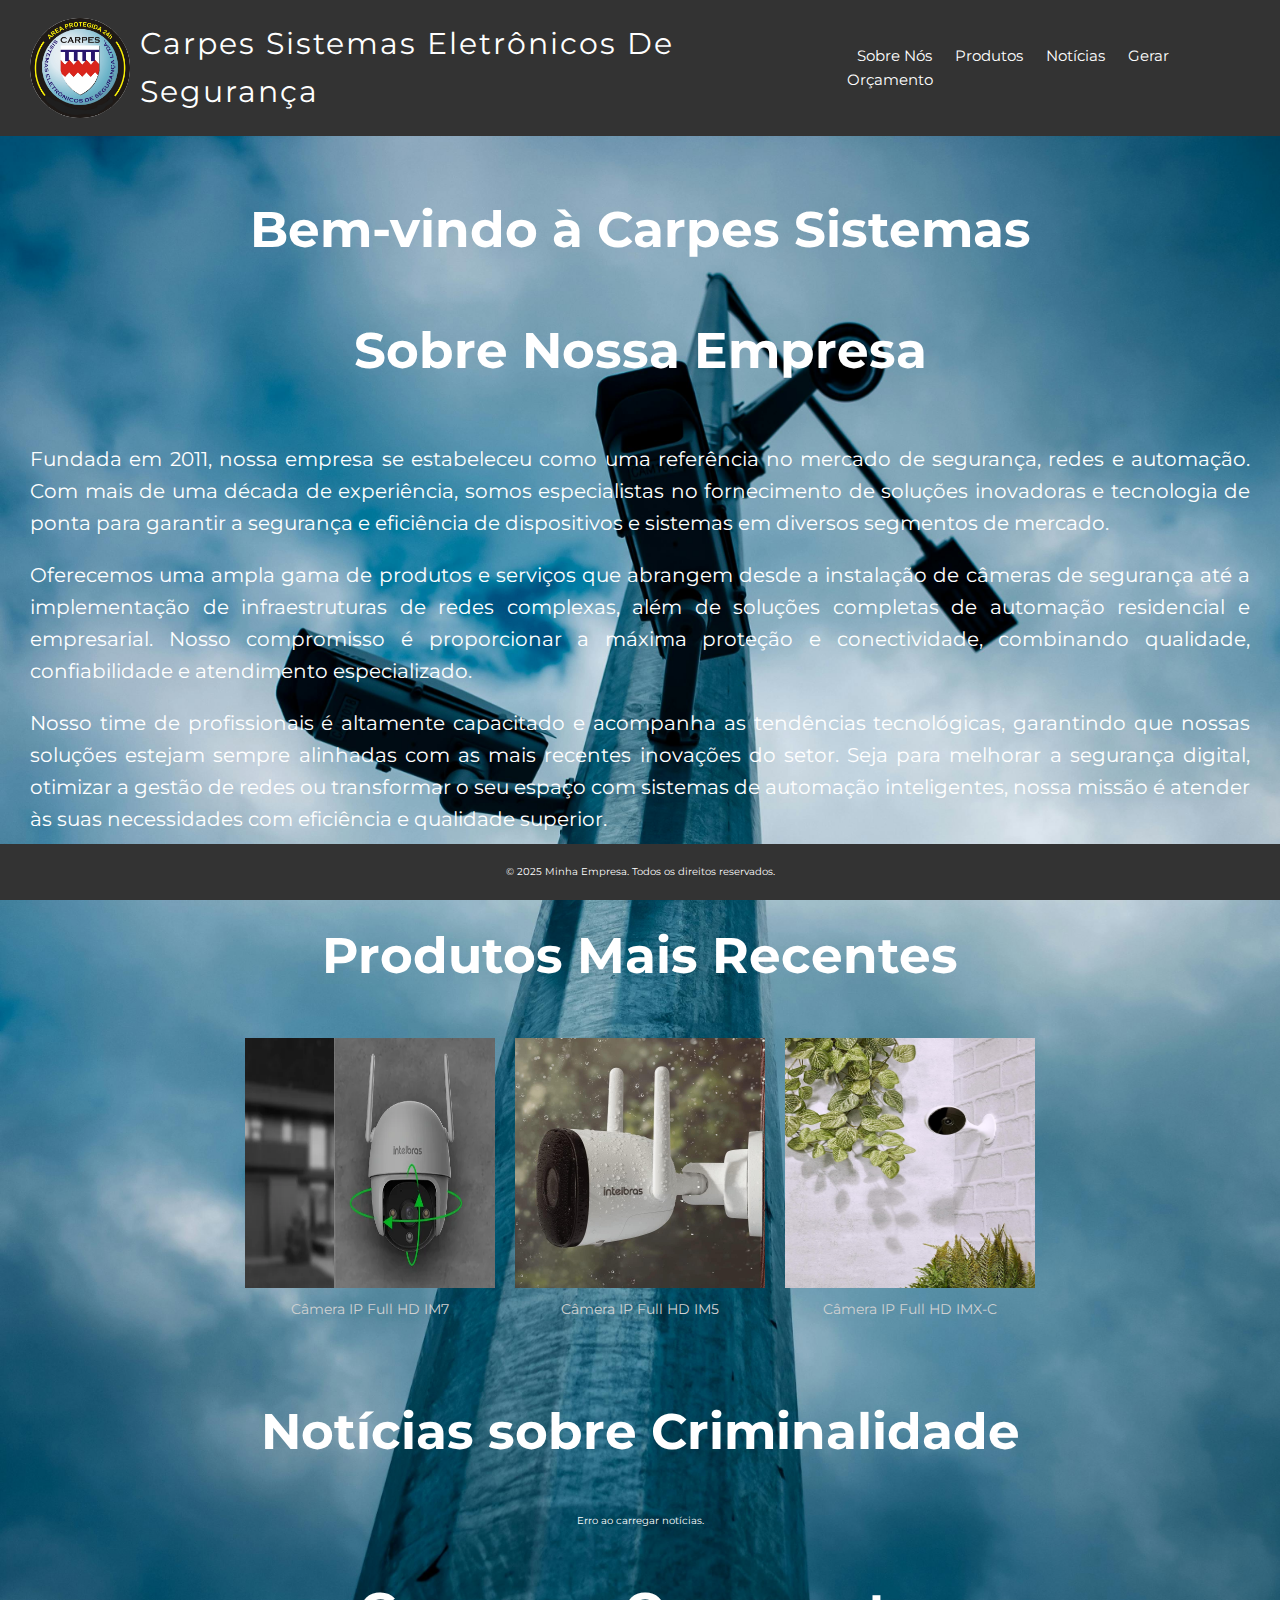
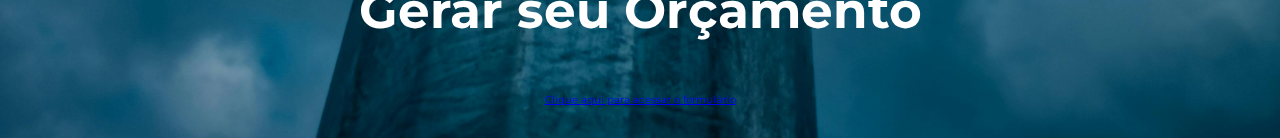
==== index.html @ f4651f55 "Primeiro commit" ====
<!DOCTYPE html>
<html lang="pt-br">
<head>
    <meta charset="UTF-8">
    <meta name="viewport" content="width=device-width, initial-scale=1.0">
    <title>Minha Empresa</title>
    <link rel="preconnect" href="https://fonts.googleapis.com">
<link rel="preconnect" href="https://fonts.gstatic.com" crossorigin>
<link href="https://fonts.googleapis.com/css2?family=Montserrat:ital,wght@0,100..900;1,100..900&display=swap" rel="stylesheet">
    <link rel="stylesheet" href="styles/index.css">
</head>
<body>
    
    <header>
        
        <img src="assets/logo.jpg" alt="Logo da Empresa" class="logo"  >
        <h1 class="h1_header">carpes sistemas eletrônicos de segurança </h1>
        
        <nav>
            <a href="#about">Sobre Nós</a>
            <a href="#products">Produtos</a>
            <a href="#news">Notícias</a>
            <a href="#budget">Gerar Orçamento</a>
        </nav>
    </header>
 
    
    <main>
        <section id="about">
            <h1>Bem-vindo à Carpes Sistemas</h1>
            <h2>Sobre Nossa Empresa</h2>
            <p>Fundada em 2011, nossa empresa se estabeleceu como uma referência no mercado de segurança, redes e automação. Com mais de uma década de experiência, somos especialistas no fornecimento de soluções inovadoras e tecnologia de ponta para garantir a segurança e eficiência de dispositivos e sistemas em diversos segmentos de mercado.</p>
            <p>Oferecemos uma ampla gama de produtos e serviços que abrangem desde a instalação de câmeras de segurança até a implementação de infraestruturas de redes complexas, além de soluções completas de automação residencial e empresarial. Nosso compromisso é proporcionar a máxima proteção e conectividade, combinando qualidade, confiabilidade e atendimento especializado.</p>
            <p>Nosso time de profissionais é altamente capacitado e acompanha as tendências tecnológicas, garantindo que nossas soluções estejam sempre alinhadas com as mais recentes inovações do setor. Seja para melhorar a segurança digital, otimizar a gestão de redes ou transformar o seu espaço com sistemas de automação inteligentes, nossa missão é atender às suas necessidades com eficiência e qualidade superior.

            </p>
        </section>

        <section id="products" class="products">
            <h2>Produtos Mais Recentes</h2>
            <div class="product-list">
                <div class="product-item">
                    <img src="assets/products/im7.webp" alt="Câmera de Segurança">
                    <p>Câmera IP Full HD IM7</p>
                </div>
                <div class="product-item">
                    <img src="assets/products/im5.jpg" alt="Cerca Elétrica">
                    <p>Câmera IP Full HD IM5</p>
                </div>
                <div class="product-item">
                    <img src="assets/products/imx.jpg" alt="Interfone">
                    <p>Câmera IP Full HD IMX-C</p>
                </div>
            </div>
        </section>
        

        <section id="news">
            <h2>Notícias sobre Criminalidade</h2>
            <div id="news-container">
                <p>Carregando notícias...</p>
            </div>
        </section>

        <section id="budget">
            <h2>Gerar seu Orçamento</h2>
            <a href="budget.html">Clique aqui para acessar o formulário</a>
        </section>
    </main>

    <footer>
        <p>&copy; 2025 Minha Empresa. Todos os direitos reservados.</p>
    </footer>

    <script src="scripts/index.js"></script>
    
</body>
</html>
---- styles/index.css ----
:root{
 font-size: 62.5%; /* 1rem = 10px */
}
html {
   
   
    font-family: "Montserrat", serif;
    font-optical-sizing: auto;
    font-weight: 400;
    font-style: normal;
    }
.h1_header{
    margin-right: auto;
    font-family: "Montserrat", serif;
    font-optical-sizing: auto;
    font-weight: 400;
    font-style: normal;
    font-size: 3rem;
    text-transform: capitalize; 
    letter-spacing: 2px
}
main{
    text-align: center;
    color: #fff;

}
main p{
    margin-bottom: 0;
    margin-top: 0;
}
main h1, h2{
    font-size: 5rem;
}
main p{
    text-align: justify;
    padding: 1rem;
    font-size: 2rem;
   
}
.logo{
    width: 10rem;
    height: 10rem;
    border-radius: 50%;
    margin: 1rem;
}
nav a{
font-size: 1.5rem;
}

body {
   
    margin: 0;
    padding: 0;
    line-height: 1.6;

}

body{
   
    width: 100%;
    height: 100%;
    background: url(/assets/background-index.jpg) no-repeat center center;
    background-size: cover; /* Ajusta a imagem ao tamanho do container */
    /* fill-opacity: 0.10; Define a opacidade da imagem */
    z-index: -1; /* Coloca atrás do conteúdo */
}


header {
    display: flex;
    justify-content: space-around;
    align-items: center;
    background: #333;
    color: #fff;
    padding: 0px 20px;
}

/* 
header .logo {
    max-height: 50px;
} */

nav a {
    color: #fff;
    text-decoration: none;
    margin: 0 10px;
}
nav a:hover{
    border: 2px solid #333;
    background-color:rgba(70, 70, 73, 0.3);
    padding: .8rem;
    border-radius: 2rem;
}

main {
    padding: 20px;
}

section {
    margin-bottom: 10px;
}
.products {
    text-align: center;
    padding: 20px;
}

.product-list {
    display: flex;
    justify-content: center;
    gap: 20px; /* Espaçamento entre os itens */
    flex-wrap: wrap; /* Permite quebrar linha se necessário */
}

.product-item {
    border: 1px solid inherit;
    outline: none;
    display: flex;
    flex-direction: column; /* Organiza a imagem e o texto em coluna */
    align-items: center;
    width: 250px; /* Define uma largura fixa para alinhar os itens */
    margin-bottom: 0;
}

.product-item img {

    width: 25rem; /* Ajusta a largura da imagem ao container */
    height: 25rem;
    margin-bottom: 0;
}

.product-item p {
    border-radius: 2rem;
    font-size: 14px;
    color: #d2d2d2; /* Cor do texto */
}
.product-item p:hover{
    background-color: rgba(42, 42, 43, 0.12);
   

}

/* .product-list{
    display: flex;
    justify-content: space-between;
    align-items: center;
    border: 1px solid white;

}
.product-list img {
    width: 250px;
    height: 200px;
    margin: 10px;
}
.product-list p{
    margin-bottom: 0;

} */

footer {
    background: #333;
    color: #fff;
    text-align: center;
    padding: 10px 0;
    position: fixed;
    width: 100%;
    bottom: 0;
}
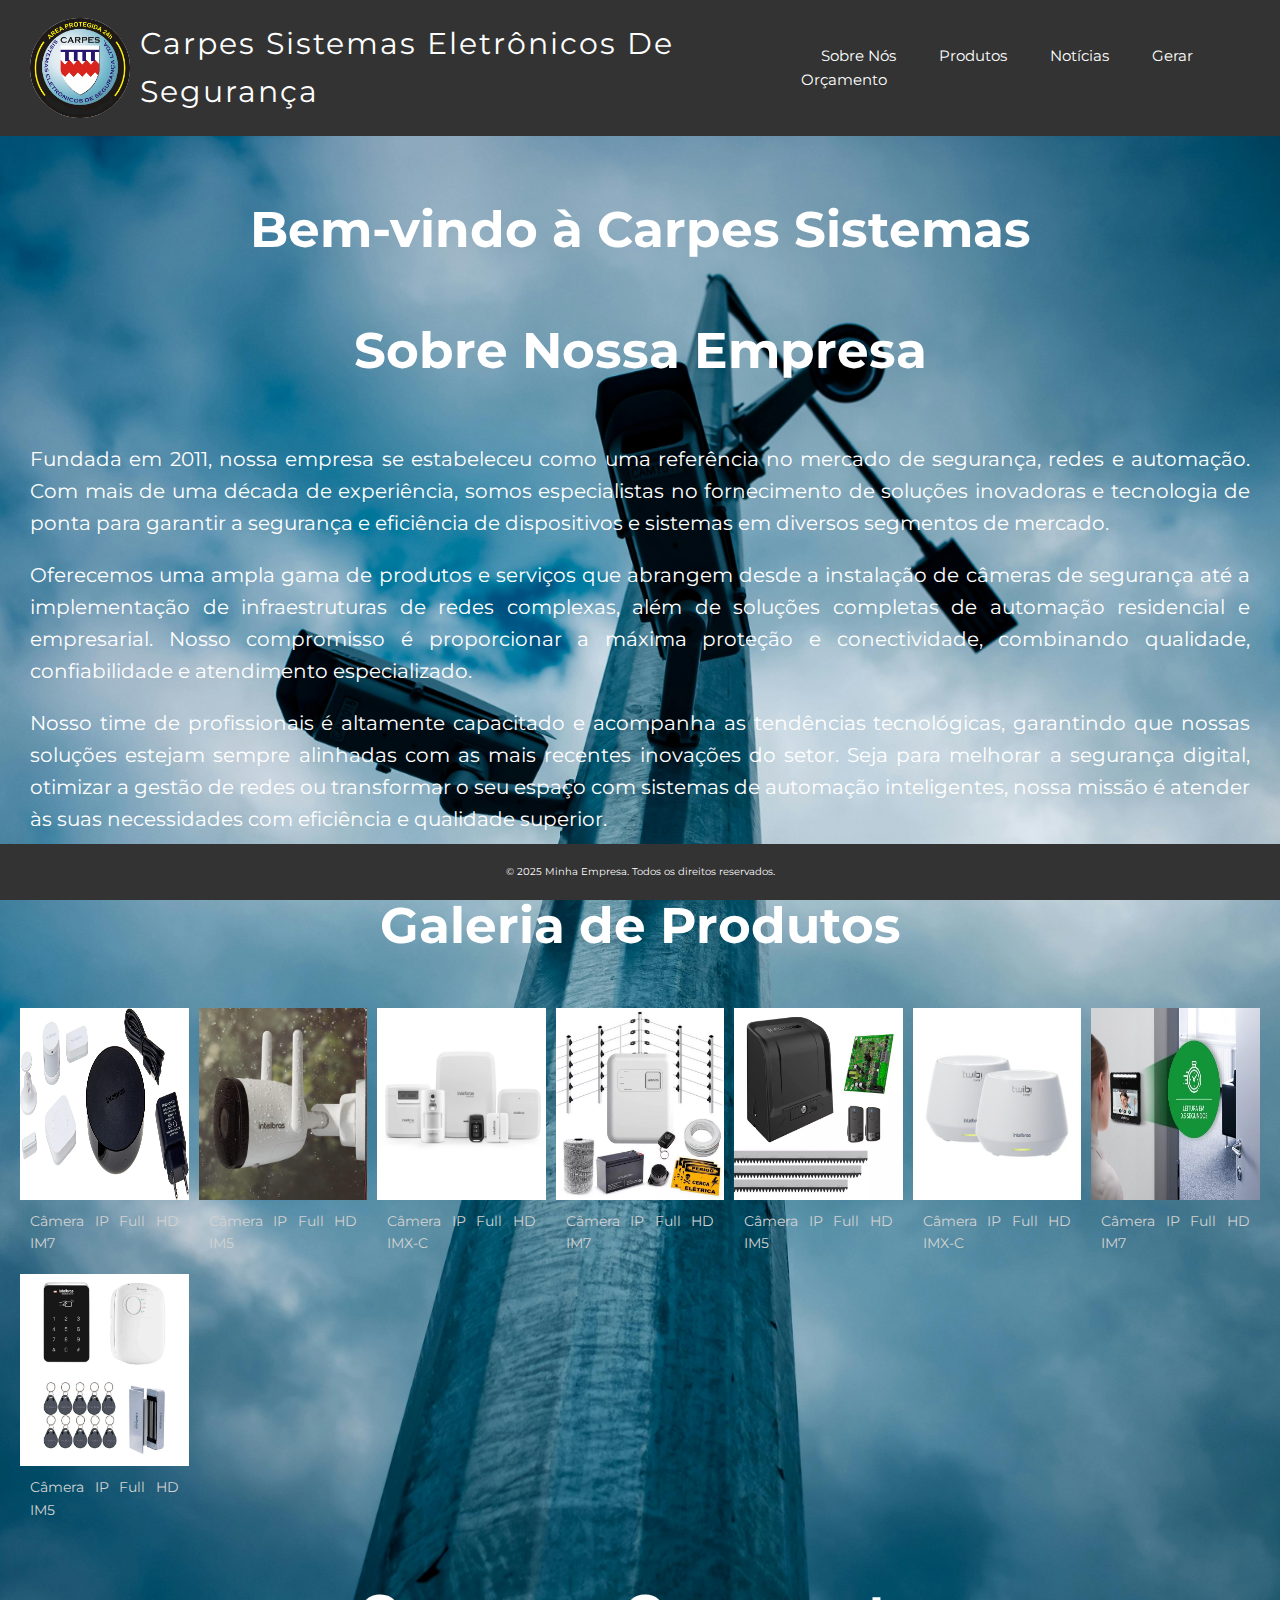
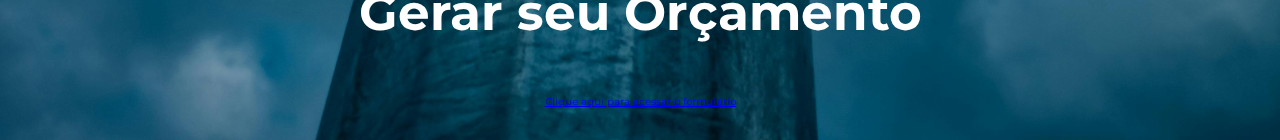
==== commit c2ee79ba: "Alteração para grid responsivo galeria de imagens" ====
--- a/index.html
+++ b/index.html
@@ -37,10 +37,10 @@
         </section>
 
         <section id="products" class="products">
-            <h2>Produtos Mais Recentes</h2>
+            <h2>Galeria de Produtos</h2>
             <div class="product-list">
                 <div class="product-item">
-                    <img src="assets/products/im7.webp" alt="Câmera de Segurança">
+                    <img src="assets/products/automacao.jpg" alt="Câmera de Segurança">
                     <p>Câmera IP Full HD IM7</p>
                 </div>
                 <div class="product-item">
@@ -48,18 +48,32 @@
                     <p>Câmera IP Full HD IM5</p>
                 </div>
                 <div class="product-item">
-                    <img src="assets/products/imx.jpg" alt="Interfone">
+                    <img src="assets/products/amt8000.webp" alt="Interfone">
                     <p>Câmera IP Full HD IMX-C</p>
                 </div>
+                <div class="product-item">
+                    <img src="assets/products/cerca.webp" alt="Câmera de Segurança">
+                    <p>Câmera IP Full HD IM7</p>
+                </div>
+                <div class="product-item">
+                    <img src="assets/products/motor.webp" alt="Cerca Elétrica">
+                    <p>Câmera IP Full HD IM5</p>
+                </div>
+                <div class="product-item">
+                    <img src="assets/products/rede.avif" alt="Interfone">
+                    <p>Câmera IP Full HD IMX-C</p>
+                </div>
+                <div class="product-item">
+                    <img src="assets/products/facial.jpg" alt="Câmera de Segurança">
+                    <p>Câmera IP Full HD IM7</p>
+                </div>
+                <div class="product-item">
+                    <img src="assets/products/sa202.webp" alt="Cerca Elétrica">
+                    <p>Câmera IP Full HD IM5</p>
+                </div>
+              
             </div>
-        </section>
-        
-
-        <section id="news">
-            <h2>Notícias sobre Criminalidade</h2>
-            <div id="news-container">
-                <p>Carregando notícias...</p>
-            </div>
+           
         </section>
 
         <section id="budget">
--- a/styles/index.css
+++ b/styles/index.css
@@ -84,12 +84,13 @@
 nav a {
     color: #fff;
     text-decoration: none;
-    margin: 0 10px;
+    padding: 1rem;
+    margin: 10px ;
 }
 nav a:hover{
-    border: 2px solid #333;
-    background-color:rgba(70, 70, 73, 0.3);
-    padding: .8rem;
+    border: 1px solid #333;
+    background-color:rgba(224, 224, 245, 0.3);
+   
     border-radius: 2rem;
 }
 
@@ -100,34 +101,48 @@
 section {
     margin-bottom: 10px;
 }
-.products {
+/* .products {
     text-align: center;
     padding: 20px;
-}
-
-.product-list {
-    display: flex;
-    justify-content: center;
-    gap: 20px; /* Espaçamento entre os itens */
-    flex-wrap: wrap; /* Permite quebrar linha se necessário */
+} */
+ .product-list {
+    display: grid;
+    grid-template-columns: repeat(auto-fit, minmax(15rem, 1fr)); /* Grid responsivo */
+    gap: 1rem; /* Espaçamento entre os itens */
 }
 
 .product-item {
     border: 1px solid inherit;
     outline: none;
     display: flex;
-    flex-direction: column; /* Organiza a imagem e o texto em coluna */
+    flex-direction: column;
     align-items: center;
-    width: 250px; /* Define uma largura fixa para alinhar os itens */
+    width: 100%; /* Garante que o item ocupe toda a largura do grid */
     margin-bottom: 0;
 }
 
 .product-item img {
-
-    width: 25rem; /* Ajusta a largura da imagem ao container */
-    height: 25rem;
+    width: 100%; /* Largura do contêiner */
+    height: 15vw; /* Altura proporcional ao tamanho da tela */
+    max-height: 25rem; /* Limite máximo de altura */
+    max-width: 25rem; /* Limite máximo de largura */
+    object-fit: fill; /* Garante que todas as imagens sejam cortadas para caber no mesmo tamanho */
     margin-bottom: 0;
 }
+
+/* Regras de responsividade */
+@media (max-width: 768px) {
+    .product-item img {
+        height: 20vw; /* Ajusta dinamicamente para telas menores */
+    }
+}
+
+@media (max-width: 480px) {
+    .product-item img {
+        height: 25vw; /* Ajusta dinamicamente para telas muito pequenas */
+    }
+}
+
 
 .product-item p {
     border-radius: 2rem;
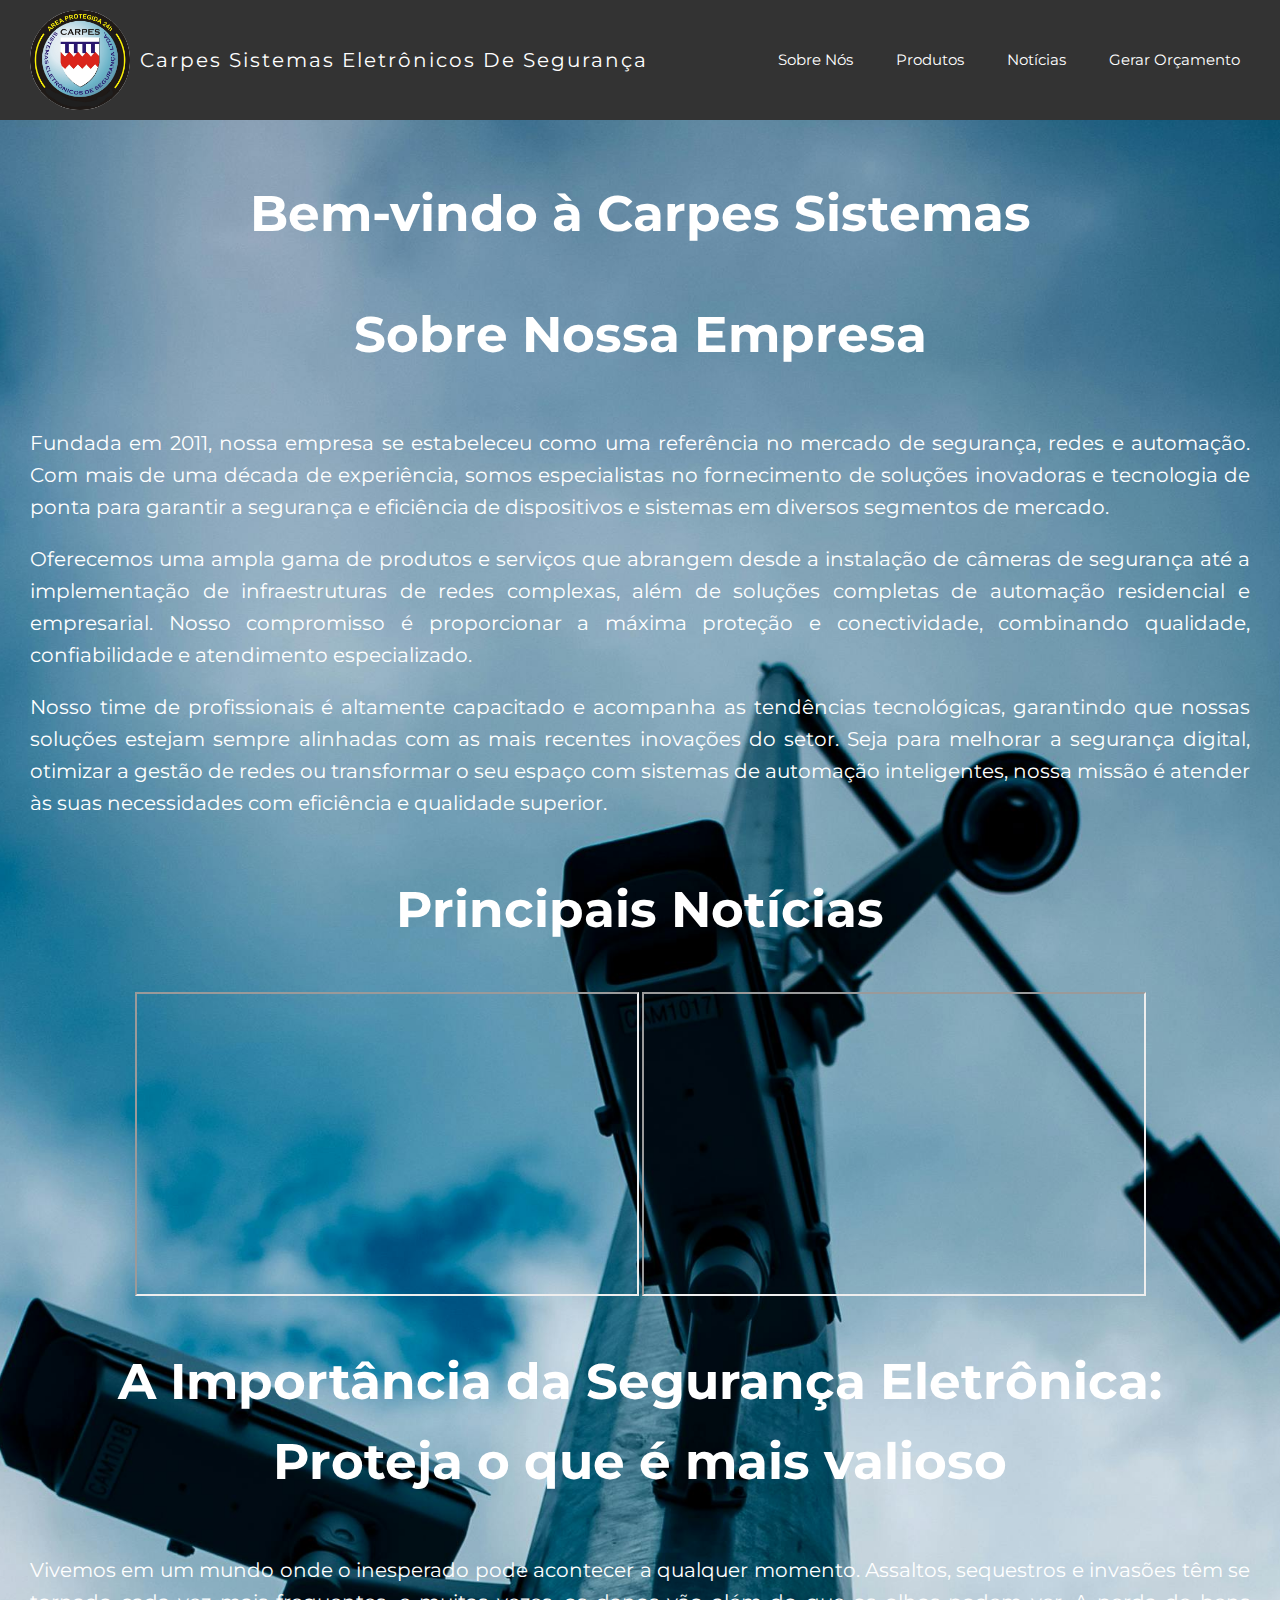
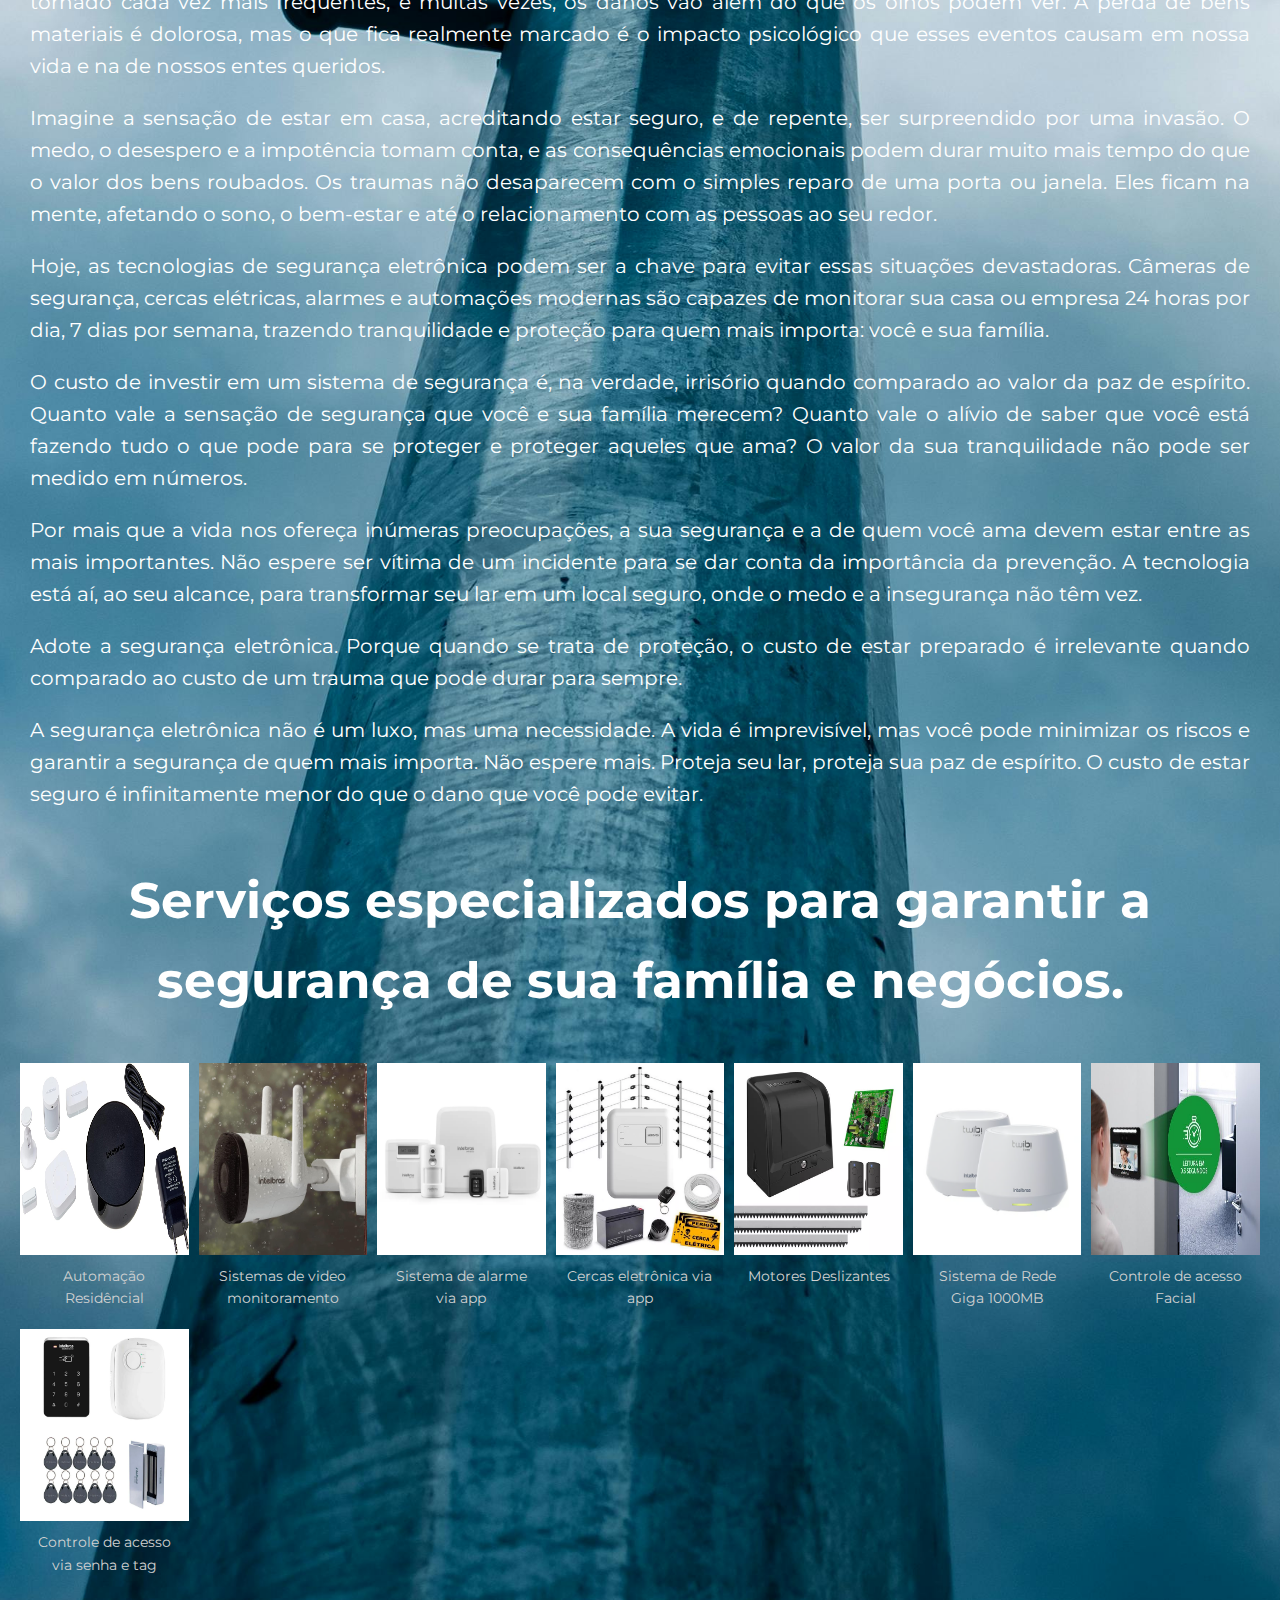
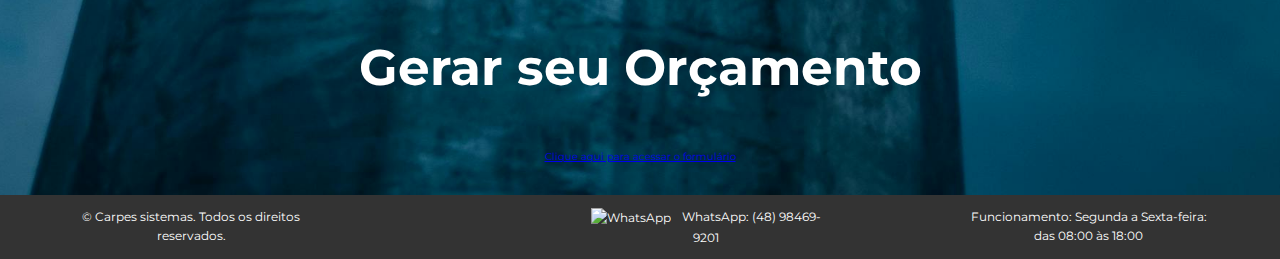
==== commit 2dd684d9: "Adicionado Noticias, ajustado footer" ====
--- a/index.html
+++ b/index.html
@@ -1,21 +1,24 @@
 <!DOCTYPE html>
 <html lang="pt-br">
+
 <head>
     <meta charset="UTF-8">
     <meta name="viewport" content="width=device-width, initial-scale=1.0">
     <title>Minha Empresa</title>
     <link rel="preconnect" href="https://fonts.googleapis.com">
-<link rel="preconnect" href="https://fonts.gstatic.com" crossorigin>
-<link href="https://fonts.googleapis.com/css2?family=Montserrat:ital,wght@0,100..900;1,100..900&display=swap" rel="stylesheet">
+    <link rel="preconnect" href="https://fonts.gstatic.com" crossorigin>
+    <link href="https://fonts.googleapis.com/css2?family=Montserrat:ital,wght@0,100..900;1,100..900&display=swap"
+        rel="stylesheet">
     <link rel="stylesheet" href="styles/index.css">
 </head>
+
 <body>
-    
+
     <header>
-        
-        <img src="assets/logo.jpg" alt="Logo da Empresa" class="logo"  >
+
+        <img src="assets/logo.jpg" alt="Logo da Empresa" class="logo">
         <h1 class="h1_header">carpes sistemas eletrônicos de segurança </h1>
-        
+
         <nav>
             <a href="#about">Sobre Nós</a>
             <a href="#products">Produtos</a>
@@ -23,57 +26,118 @@
             <a href="#budget">Gerar Orçamento</a>
         </nav>
     </header>
- 
-    
+
+
     <main>
         <section id="about">
             <h1>Bem-vindo à Carpes Sistemas</h1>
             <h2>Sobre Nossa Empresa</h2>
-            <p>Fundada em 2011, nossa empresa se estabeleceu como uma referência no mercado de segurança, redes e automação. Com mais de uma década de experiência, somos especialistas no fornecimento de soluções inovadoras e tecnologia de ponta para garantir a segurança e eficiência de dispositivos e sistemas em diversos segmentos de mercado.</p>
-            <p>Oferecemos uma ampla gama de produtos e serviços que abrangem desde a instalação de câmeras de segurança até a implementação de infraestruturas de redes complexas, além de soluções completas de automação residencial e empresarial. Nosso compromisso é proporcionar a máxima proteção e conectividade, combinando qualidade, confiabilidade e atendimento especializado.</p>
-            <p>Nosso time de profissionais é altamente capacitado e acompanha as tendências tecnológicas, garantindo que nossas soluções estejam sempre alinhadas com as mais recentes inovações do setor. Seja para melhorar a segurança digital, otimizar a gestão de redes ou transformar o seu espaço com sistemas de automação inteligentes, nossa missão é atender às suas necessidades com eficiência e qualidade superior.
+            <p>Fundada em 2011, nossa empresa se estabeleceu como uma referência no mercado de segurança, redes e
+                automação. Com mais de uma década de experiência, somos especialistas no fornecimento de soluções
+                inovadoras e tecnologia de ponta para garantir a segurança e eficiência de dispositivos e sistemas em
+                diversos segmentos de mercado.</p>
+            <p>Oferecemos uma ampla gama de produtos e serviços que abrangem desde a instalação de câmeras de segurança
+                até a implementação de infraestruturas de redes complexas, além de soluções completas de automação
+                residencial e empresarial. Nosso compromisso é proporcionar a máxima proteção e conectividade,
+                combinando qualidade, confiabilidade e atendimento especializado.</p>
+            <p>Nosso time de profissionais é altamente capacitado e acompanha as tendências tecnológicas, garantindo que
+                nossas soluções estejam sempre alinhadas com as mais recentes inovações do setor. Seja para melhorar a
+                segurança digital, otimizar a gestão de redes ou transformar o seu espaço com sistemas de automação
+                inteligentes, nossa missão é atender às suas necessidades com eficiência e qualidade superior.
 
             </p>
         </section>
 
+        <section id="news" class="video-container">
+            <h2>Principais Notícias</h2>
+            <iframe width="500" height="300" src="https://www.youtube.com/embed/KCLimBDJqVU"
+                allow="accelerometer; autoplay; clipboard-write; encrypted-media; gyroscope; picture-in-picture"
+                allowfullscreen>
+            </iframe>
+
+
+            <iframe width="500" height="300" src="https://www.youtube.com/embed/uAH0UcCPccI"
+                allow="accelerometer; autoplay; clipboard-write; encrypted-media; gyroscope; picture-in-picture"
+                allowfullscreen>
+            </iframe>
+            <h2>A Importância da Segurança Eletrônica: Proteja o que é mais valioso</h2>
+            <p>Vivemos em um mundo onde o inesperado pode acontecer a qualquer momento. Assaltos, sequestros e invasões
+                têm se tornado cada vez mais frequentes, e muitas vezes, os danos vão além do que os olhos podem ver. A
+                perda de bens materiais é dolorosa, mas o que fica realmente marcado é o impacto psicológico que esses
+                eventos causam em nossa vida e na de nossos entes queridos.
+            <p>
+                Imagine a sensação de estar em casa, acreditando estar seguro, e de repente, ser surpreendido por uma
+                invasão. O medo, o desespero e a impotência tomam conta, e as consequências emocionais podem durar muito
+                mais tempo do que o valor dos bens roubados. Os traumas não desaparecem com o simples reparo de uma
+                porta ou janela. Eles ficam na mente, afetando o sono, o bem-estar e até o relacionamento com as pessoas
+                ao seu redor.
+            </p>
+            <p>
+                Hoje, as tecnologias de segurança eletrônica podem ser a chave para evitar essas situações devastadoras.
+                Câmeras de segurança, cercas elétricas, alarmes e automações modernas são capazes de monitorar sua casa
+                ou empresa 24 horas por dia, 7 dias por semana, trazendo tranquilidade e proteção para quem mais
+                importa: você e sua família.
+            </p>
+            <p>
+                O custo de investir em um sistema de segurança é, na verdade, irrisório quando comparado ao valor da paz
+                de espírito. Quanto vale a sensação de segurança que você e sua família merecem? Quanto vale o alívio de
+                saber que você está fazendo tudo o que pode para se proteger e proteger aqueles que ama? O valor da sua
+                tranquilidade não pode ser medido em números.
+            </p>
+            <p>
+                Por mais que a vida nos ofereça inúmeras preocupações, a sua segurança e a de quem você ama devem estar
+                entre as mais importantes. Não espere ser vítima de um incidente para se dar conta da importância da
+                prevenção. A tecnologia está aí, ao seu alcance, para transformar seu lar em um local seguro, onde o
+                medo e a insegurança não têm vez.
+            </p>
+            <p>
+                Adote a segurança eletrônica. Porque quando se trata de proteção, o custo de estar preparado é
+                irrelevante quando comparado ao custo de um trauma que pode durar para sempre.
+            </p>
+
+            <p>A segurança eletrônica não é um luxo, mas uma necessidade. A vida é imprevisível, mas você pode minimizar
+                os riscos e garantir a segurança de quem mais importa. Não espere mais. Proteja seu lar, proteja sua paz
+                de espírito. O custo de estar seguro é infinitamente menor do que o dano que você pode evitar.</p>
+
+        </section>
         <section id="products" class="products">
-            <h2>Galeria de Produtos</h2>
+            <h2>Serviços especializados para garantir a segurança de sua família e negócios.</h2>
             <div class="product-list">
                 <div class="product-item">
                     <img src="assets/products/automacao.jpg" alt="Câmera de Segurança">
-                    <p>Câmera IP Full HD IM7</p>
+                    <p>Automação Residêncial</p>
                 </div>
                 <div class="product-item">
                     <img src="assets/products/im5.jpg" alt="Cerca Elétrica">
-                    <p>Câmera IP Full HD IM5</p>
+                    <p>Sistemas de video monitoramento</p>
                 </div>
                 <div class="product-item">
                     <img src="assets/products/amt8000.webp" alt="Interfone">
-                    <p>Câmera IP Full HD IMX-C</p>
+                    <p>Sistema de alarme via app</p>
                 </div>
                 <div class="product-item">
                     <img src="assets/products/cerca.webp" alt="Câmera de Segurança">
-                    <p>Câmera IP Full HD IM7</p>
+                    <p>Cercas eletrônica via app</p>
                 </div>
                 <div class="product-item">
                     <img src="assets/products/motor.webp" alt="Cerca Elétrica">
-                    <p>Câmera IP Full HD IM5</p>
+                    <p>Motores Deslizantes</p>
                 </div>
                 <div class="product-item">
                     <img src="assets/products/rede.avif" alt="Interfone">
-                    <p>Câmera IP Full HD IMX-C</p>
+                    <p>Sistema de Rede Giga 1000MB</p>
                 </div>
                 <div class="product-item">
                     <img src="assets/products/facial.jpg" alt="Câmera de Segurança">
-                    <p>Câmera IP Full HD IM7</p>
+                    <p>Controle de acesso Facial</p>
                 </div>
                 <div class="product-item">
                     <img src="assets/products/sa202.webp" alt="Cerca Elétrica">
-                    <p>Câmera IP Full HD IM5</p>
+                    <p>Controle de acesso via senha e tag</p>
                 </div>
-              
+
             </div>
-           
+
         </section>
 
         <section id="budget">
@@ -83,10 +147,32 @@
     </main>
 
     <footer>
-        <p>&copy; 2025 Minha Empresa. Todos os direitos reservados.</p>
+        <div>
+            <p>&copy; Carpes sistemas. Todos os direitos reservados.</p>
+        </div>
+        
+        <div>
+           
+        </div>
+        
+        <div>
+            <p>
+                <a href="https://wa.me/5548984699201" target="_blank">
+                    <img src="https://upload.wikimedia.org/wikipedia/commons/6/6b/WhatsApp.svg" alt="WhatsApp" width="30" height="30">
+                    WhatsApp: (48) 98469-9201
+                </a>
+            </p>
+        </div>
+        
+        <div>
+            <p>Funcionamento: Segunda a Sexta-feira: das 08:00 às 18:00</p>
+        </div>
     </footer>
+    
+    
 
     <script src="scripts/index.js"></script>
-    
+
 </body>
-</html>
+
+</html>--- a/styles/index.css
+++ b/styles/index.css
@@ -16,7 +16,7 @@
     font-optical-sizing: auto;
     font-weight: 400;
     font-style: normal;
-    font-size: 3rem;
+    font-size: 2rem;
     text-transform: capitalize; 
     letter-spacing: 2px
 }
@@ -82,6 +82,7 @@
 } */
 
 nav a {
+    font-size: 1;
     color: #fff;
     text-decoration: none;
     padding: 1rem;
@@ -108,6 +109,7 @@
  .product-list {
     display: grid;
     grid-template-columns: repeat(auto-fit, minmax(15rem, 1fr)); /* Grid responsivo */
+
     gap: 1rem; /* Espaçamento entre os itens */
 }
 
@@ -146,6 +148,7 @@
 
 .product-item p {
     border-radius: 2rem;
+    text-align: center;
     font-size: 14px;
     color: #d2d2d2; /* Cor do texto */
 }
@@ -155,29 +158,43 @@
 
 }
 
-/* .product-list{
+.video-container{
+   
+}
+
+footer {
     display: flex;
-    justify-content: space-between;
-    align-items: center;
-    border: 1px solid white;
-
-}
-.product-list img {
-    width: 250px;
-    height: 200px;
-    margin: 10px;
-}
-.product-list p{
-    margin-bottom: 0;
-
-} */
-
-footer {
+    justify-content: space-around; /* Distribui os itens igualmente */
+    /* align-items: center; Alinha os itens verticalmente no centro */
     background: #333;
     color: #fff;
-    text-align: center;
-    padding: 10px 0;
-    position: fixed;
+    bottom: 0;
+    padding: none;
+    left: 0;
     width: 100%;
-    bottom: 0;
-}
+    font-size: 12px;
+}
+
+footer div {
+    text-align: center; /* Centraliza o conteúdo dentro de cada div */
+    max-width: 250px; /* Limita a largura das divs para evitar sobrecarga */
+}
+
+footer h3 {
+    font-size: 16px;
+}
+
+footer a {
+    color: #fff;
+    text-decoration: none;
+    font-size: 12px;
+}
+
+footer a:hover {
+    text-decoration: underline;
+}
+
+footer img {
+    vertical-align: middle; /* Alinha o ícone ao texto */
+    margin-right: 8px; /* Adiciona um espaço entre o ícone e o texto */
+}
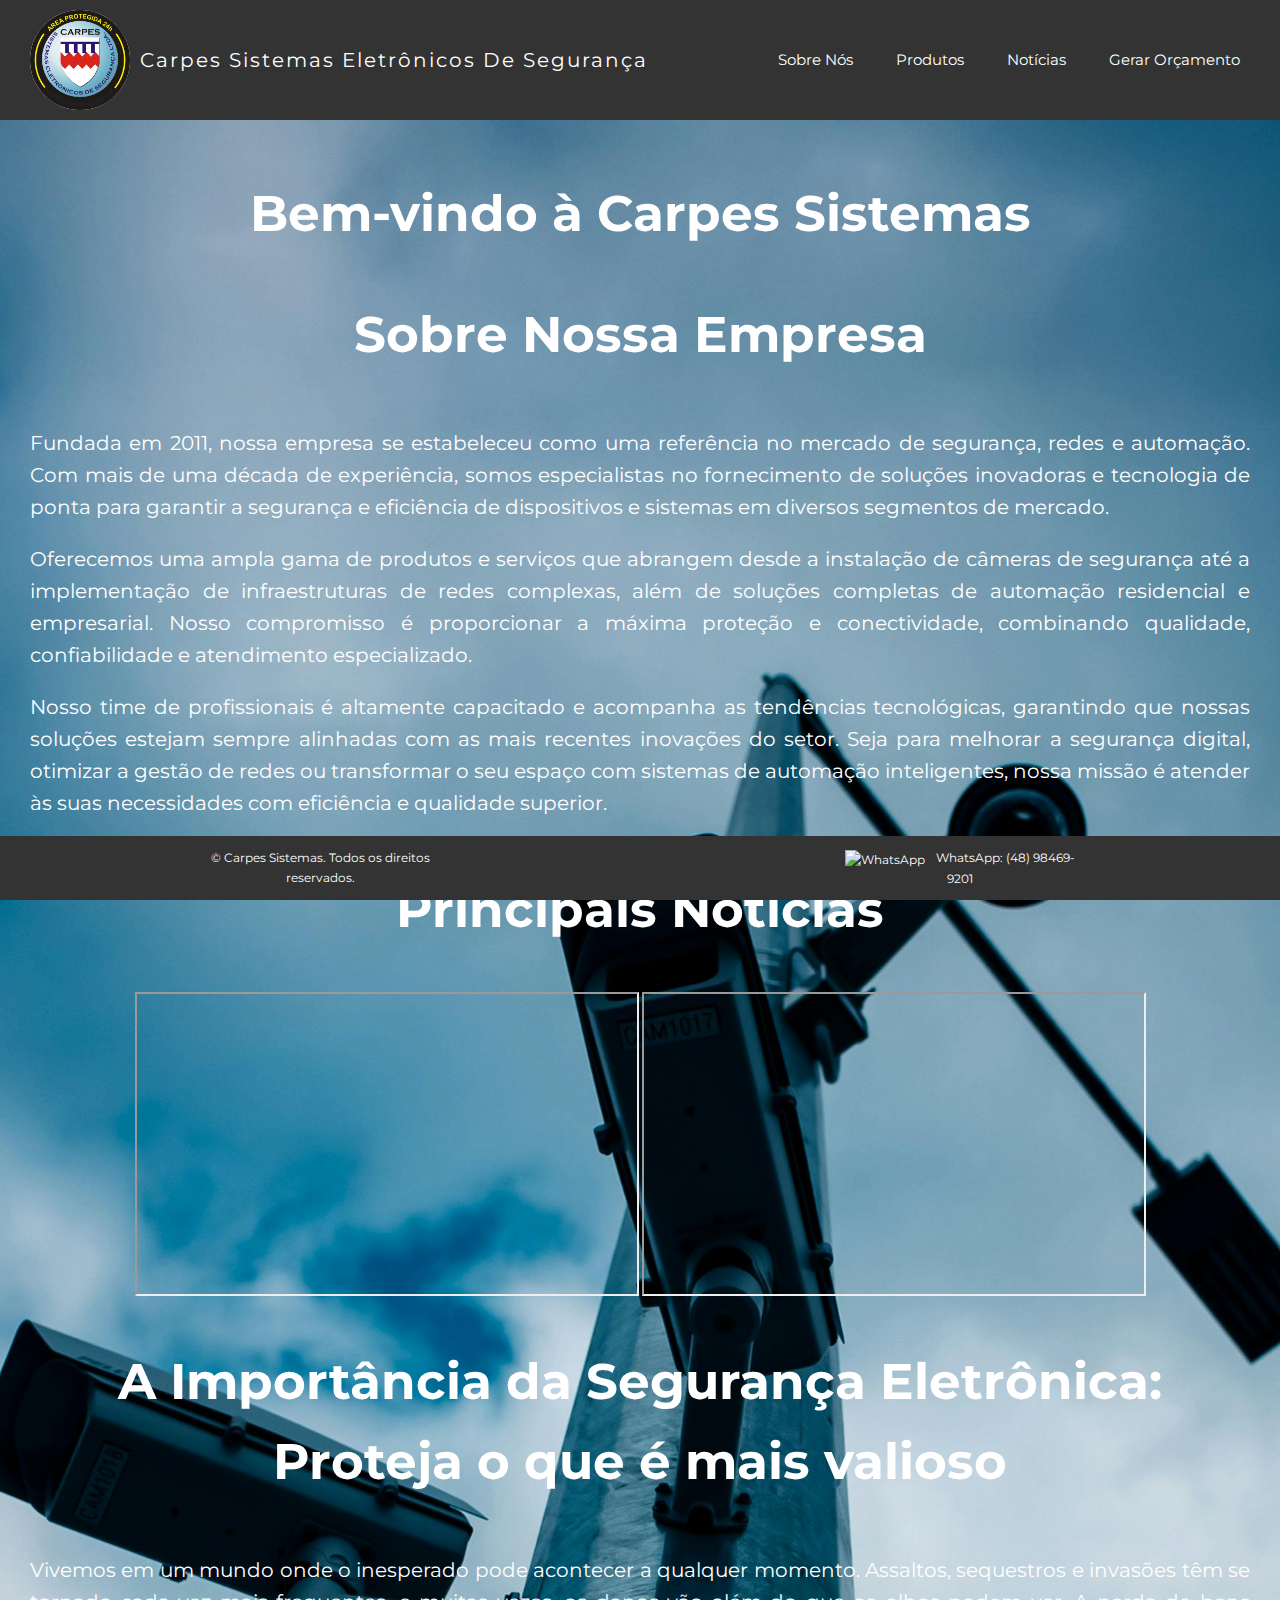
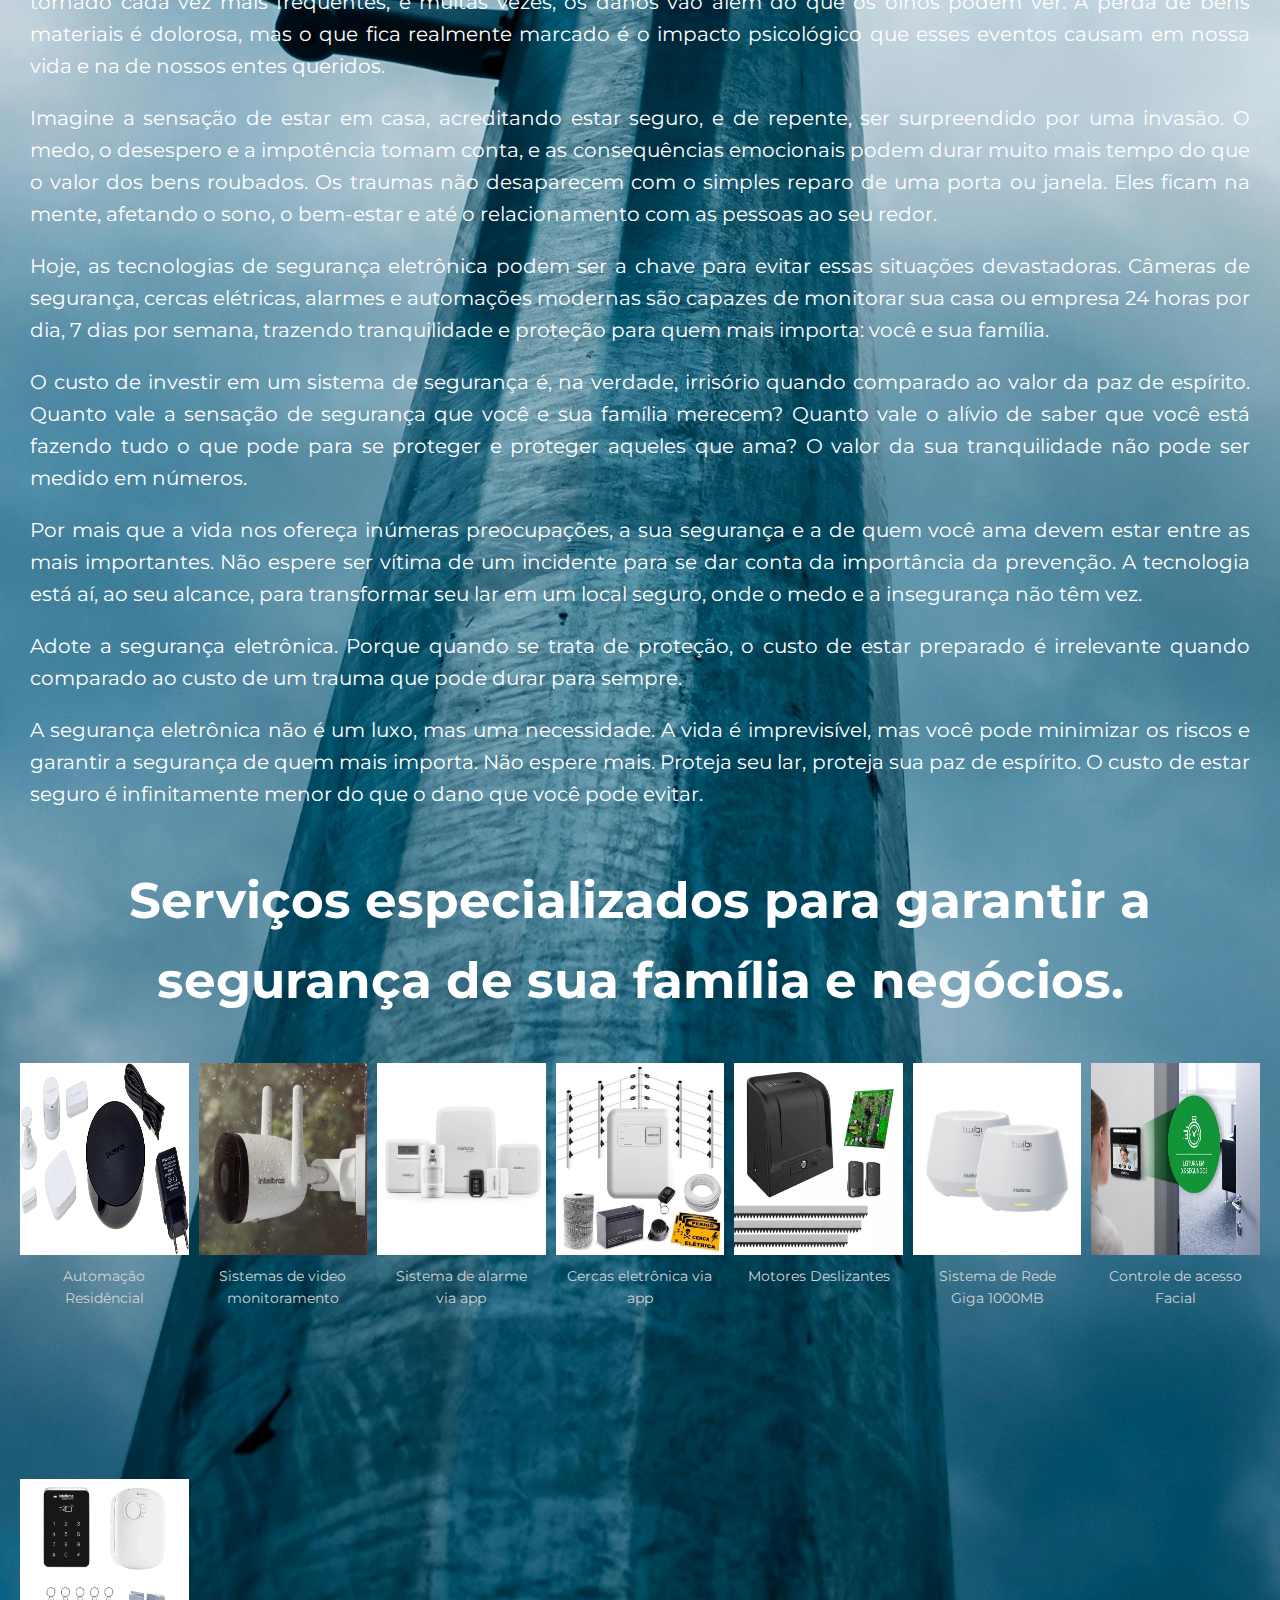
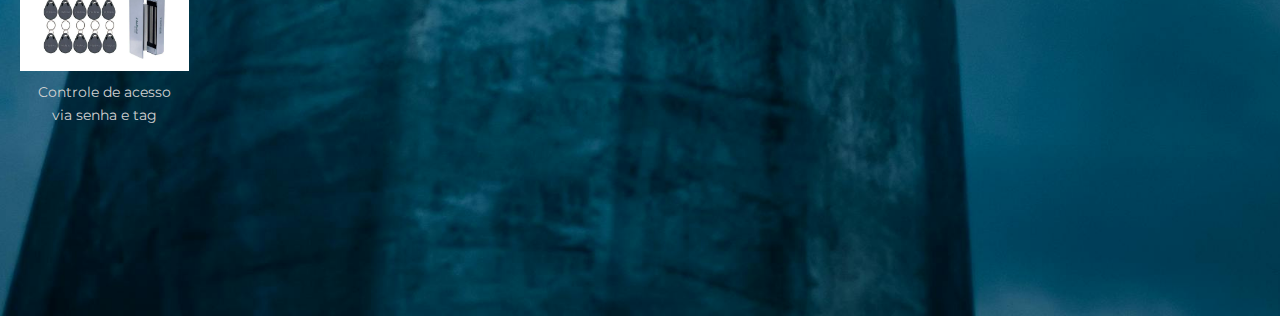
==== commit 0f957f22: "Crisação da pagina budget e implementação do aquivo js" ====
--- a/index.html
+++ b/index.html
@@ -23,7 +23,7 @@
             <a href="#about">Sobre Nós</a>
             <a href="#products">Produtos</a>
             <a href="#news">Notícias</a>
-            <a href="#budget">Gerar Orçamento</a>
+            <a href="budget.html">Gerar Orçamento</a>
         </nav>
     </header>
 
@@ -140,36 +140,27 @@
 
         </section>
 
-        <section id="budget">
-            <h2>Gerar seu Orçamento</h2>
-            <a href="budget.html">Clique aqui para acessar o formulário</a>
-        </section>
     </main>
 
     <footer>
         <div>
-            <p>&copy; Carpes sistemas. Todos os direitos reservados.</p>
+            <p>
+                &copy; Carpes Sistemas. Todos os direitos reservados.
+            </p>
         </div>
-        
-        <div>
-           
-        </div>
-        
         <div>
             <p>
                 <a href="https://wa.me/5548984699201" target="_blank">
-                    <img src="https://upload.wikimedia.org/wikipedia/commons/6/6b/WhatsApp.svg" alt="WhatsApp" width="30" height="30">
+                    <img src="https://upload.wikimedia.org/wikipedia/commons/6/6b/WhatsApp.svg" alt="WhatsApp"
+                        width="30" height="30">
                     WhatsApp: (48) 98469-9201
                 </a>
             </p>
         </div>
-        
-        <div>
-            <p>Funcionamento: Segunda a Sexta-feira: das 08:00 às 18:00</p>
-        </div>
+
     </footer>
-    
-    
+
+
 
     <script src="scripts/index.js"></script>
 
--- a/styles/index.css
+++ b/styles/index.css
@@ -97,6 +97,7 @@
 
 main {
     padding: 20px;
+    
 }
 
 section {
@@ -151,6 +152,7 @@
     text-align: center;
     font-size: 14px;
     color: #d2d2d2; /* Cor do texto */
+    margin-bottom: 15rem;
 }
 .product-item p:hover{
     background-color: rgba(42, 42, 43, 0.12);
@@ -158,26 +160,23 @@
 
 }
 
-.video-container{
-   
-}
-
 footer {
+    margin-bottom: 0;
     display: flex;
-    justify-content: space-around; /* Distribui os itens igualmente */
-    /* align-items: center; Alinha os itens verticalmente no centro */
+    justify-content: space-around;
     background: #333;
     color: #fff;
-    bottom: 0;
-    padding: none;
+    position: fixed; /* Torna o footer fixo na tela */
+    bottom: 0; /* Posiciona no final da página */
     left: 0;
-    width: 100%;
+    width: 100%; /* Faz o footer ocupar toda a largura */
     font-size: 12px;
+    /* padding: 10px 0; Adiciona um espaço interno no footer */
 }
 
 footer div {
-    text-align: center; /* Centraliza o conteúdo dentro de cada div */
-    max-width: 250px; /* Limita a largura das divs para evitar sobrecarga */
+    text-align: center;
+    max-width: 250px;
 }
 
 footer h3 {
@@ -195,6 +194,6 @@
 }
 
 footer img {
-    vertical-align: middle; /* Alinha o ícone ao texto */
-    margin-right: 8px; /* Adiciona um espaço entre o ícone e o texto */
-}
+    vertical-align: middle;
+    margin-right: 8px;
+}